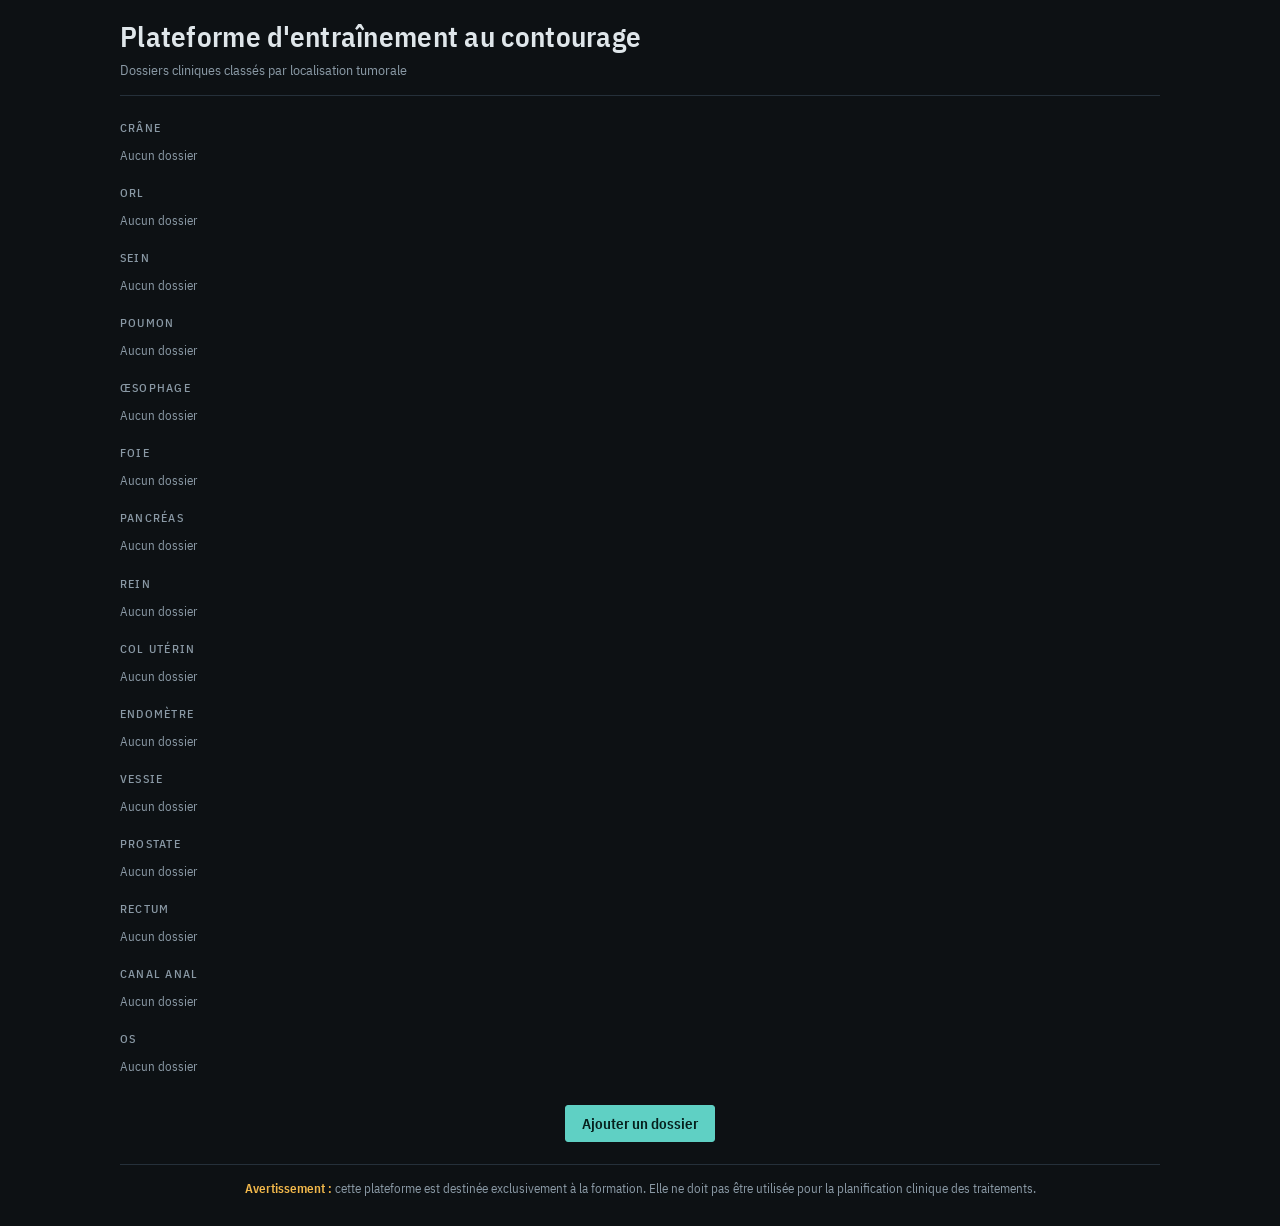
==== index.html @ 8049e3ee "Plateforme d'entraînement au contourage Menu par localisation tumorale, chargement de dossiers DICOM" ====
<!doctype html>
<html lang="fr">
<head>
<meta charset="utf-8">
<meta name="viewport" content="width=device-width,initial-scale=1,viewport-fit=cover">
<title>Plateforme d'entraînement au contourage</title>
<link rel="preconnect" href="https://fonts.googleapis.com">
<link rel="stylesheet" href="https://fonts.googleapis.com/css2?family=IBM+Plex+Sans+Condensed:wght@400;500;600&family=IBM+Plex+Mono:wght@400;500&display=swap">
<link rel="stylesheet" href="css/app.css">
</head>
<body>
<main id="page"></main>
<div id="modal-root"></div>
<script src="js/dicom.js"></script>
<script src="js/store.js"></script>
<script src="js/viewer.js"></script>
<script src="js/history.js"></script>
<script src="js/app.js"></script>
</body>
</html>
---- css/app.css ----
/* Thème : console de relecture radiologique (repris de la visionneuse « contourage ») */
:root{
  --bg:#0d1114; --panel:#151b20; --panel2:#1b232a; --line:#25303a; --fg:#dfe6ea; --muted:#8a99a5; --accent:#5fd0c4; --warn:#f2b84b; --bad:#ef6b5e; --good:#6fcf7f;
  --f-ui:"IBM Plex Sans Condensed","Arial Narrow",system-ui,sans-serif;
  --f-data:"IBM Plex Mono",ui-monospace,Menlo,Consolas,monospace;
  color-scheme:dark;
}
*,*::before,*::after{box-sizing:border-box}
[hidden]{display:none!important}
body{margin:0;background:var(--bg);color:var(--fg);font-family:var(--f-ui);font-size:15px;line-height:1.45;
  padding-left:max(16px,env(safe-area-inset-left,0px));padding-right:max(16px,env(safe-area-inset-right,0px));padding-block:16px 28px}
a{color:var(--accent)}
h1{font-size:1.45rem;font-weight:600;margin:0;letter-spacing:.01em;text-wrap:balance}
.meta{font-family:var(--f-data);font-size:.78rem;color:var(--muted)}
.btn{font:inherit;font-size:.82rem;background:transparent;color:var(--fg);border:1px solid var(--line);border-radius:3px;padding:4px 9px;cursor:pointer;text-decoration:none;display:inline-flex;align-items:center;gap:4px;white-space:nowrap}
.btn:hover{border-color:var(--muted)}
.btn.primary{background:var(--accent);border-color:var(--accent);color:#06201d;font-weight:600;padding:7px 16px;font-size:.92rem}
.btn.primary:hover{filter:brightness(1.08)}
.btn.danger{border-color:var(--bad);color:var(--bad)}
.btn[disabled],.seg button[disabled]{opacity:.45;cursor:default}
button:focus-visible,input:focus-visible,select:focus-visible,a:focus-visible{outline:2px solid var(--accent);outline-offset:2px}
.hint{font-size:.76rem;color:var(--muted)}
.loading{padding:60px 20px;text-align:center;color:var(--muted)}
.loading .bar{max-width:320px;height:4px;margin:14px auto 0;background:var(--line);border-radius:2px;overflow:hidden}
.loading .bar i{display:block;height:100%;width:0;background:var(--accent);transition:width .2s}
.error{color:var(--bad)}

/* ---- menu principal ---- */
.home{max-width:1040px;margin:0 auto;display:grid;gap:22px}
.brand{display:flex;align-items:center;gap:18px;flex-wrap:wrap;padding-bottom:14px;border-bottom:1px solid var(--line)}
.brand .logo{height:64px;background:#fff;border-radius:6px;padding:6px 10px;display:flex;align-items:center}
.brand .logo img{height:100%;width:auto;display:block}
.brand h1{font-size:1.8rem}
.brand .sub{color:var(--muted);font-size:.9rem;margin-top:2px}
.cat{display:grid;gap:4px}
.cat h2{font-size:.78rem;text-transform:uppercase;letter-spacing:.1em;color:var(--accent);margin:0 0 4px;font-weight:500;display:flex;gap:8px;align-items:baseline}
.cat h2 .n{font-family:var(--f-data);color:var(--muted);letter-spacing:0}
.cat.empty h2{color:var(--muted)}
.cat .none{font-size:.82rem;color:var(--muted);padding:2px 0 0}
.drow{display:grid;grid-template-columns:minmax(0,1fr) auto;gap:8px 16px;align-items:center;background:var(--panel);border:1px solid var(--line);border-radius:4px;padding:8px 12px}
.drow .t{font-weight:500;overflow-wrap:anywhere}
.drow .t small{display:block;font-family:var(--f-data);font-size:.7rem;color:var(--muted);font-weight:400}
.drow .acts{display:flex;gap:6px;flex-wrap:wrap;justify-content:flex-end}
@media (max-width:620px){.drow{grid-template-columns:minmax(0,1fr)}.drow .acts{justify-content:flex-start}}
.add{display:flex;justify-content:center;padding-top:6px}
.disclaimer{border-top:1px solid var(--line);padding-top:14px;color:var(--muted);font-size:.84rem;text-align:center}
.disclaimer b{color:var(--warn);font-weight:600}

/* ---- fenêtres ---- */
.modal-back{position:fixed;inset:0;background:rgba(4,7,9,.72);display:flex;align-items:flex-start;justify-content:center;padding:5vh 16px;overflow:auto;z-index:20}
.modal{background:var(--panel);border:1px solid var(--line);border-radius:6px;width:min(560px,100%);padding:18px 20px;display:grid;gap:14px;box-shadow:0 18px 50px rgba(0,0,0,.5)}
.modal.wide{width:min(680px,100%)}
.modal h2{margin:0;font-size:1.15rem;font-weight:600}
.modal .actions{display:flex;justify-content:flex-end;gap:8px;flex-wrap:wrap}
.modal .actions .btn{padding:6px 14px;font-size:.88rem}
.field{display:grid;gap:4px}
.field>label,.field>.lab{font-size:.84rem;font-weight:500}
.modal input[type=text],.modal input[type=password],.modal select{font:inherit;font-size:.9rem;width:100%;background:var(--bg);color:var(--fg);border:1px solid var(--line);border-radius:3px;padding:6px 8px}
.drop{border:1px dashed var(--line);border-radius:4px;padding:10px;display:grid;gap:6px;background:var(--bg)}
.drop.ok{border-color:var(--accent);border-style:solid}
.drop .pick{display:flex;gap:6px;flex-wrap:wrap;align-items:center}
.drop .info{font-family:var(--f-data);font-size:.74rem;color:var(--muted);overflow-wrap:anywhere}
.notice{border:1px solid var(--warn);color:var(--warn);background:rgba(242,184,75,.08);border-radius:4px;padding:8px 10px;font-size:.86rem;font-weight:500}
.targets{display:grid;gap:6px}
.targets .t{display:flex;gap:6px}
.errors{border:1px solid var(--bad);background:rgba(239,107,94,.08);color:var(--bad);border-radius:4px;padding:8px 10px;font-size:.84rem}
.errors ul{margin:4px 0 0;padding-left:18px}
.pw-err{color:var(--bad);font-size:.82rem;min-height:1.2em}

/* ---- visionneuse ---- */
.vtop{display:flex;flex-wrap:wrap;align-items:center;gap:8px 14px;margin-bottom:14px}
.vtitle{display:grid;gap:2px;min-width:0}
.grow{flex:1}
.app{display:grid;grid-template-columns:minmax(0,1fr) 310px;gap:16px;align-items:start}
@media (max-width:900px){.app{grid-template-columns:minmax(0,1fr)}}
.views{display:grid;grid-template-columns:minmax(0,2fr) minmax(0,1fr);gap:12px}
@media (max-width:620px){.views{grid-template-columns:minmax(0,1fr)}}
.view{background:#000;border:1px solid var(--line);border-radius:4px;position:relative;min-width:0}
.view.main{grid-row:span 2}
.view canvas{display:block;width:100%;height:auto;cursor:crosshair;touch-action:none}
.view.editing canvas{cursor:none}
.vhead{display:flex;justify-content:space-between;align-items:center;gap:8px;padding:6px 10px;background:var(--panel);border-bottom:1px solid var(--line);font-size:.8rem;text-transform:uppercase;letter-spacing:.08em;color:var(--muted)}
.vhead b{font-family:var(--f-data);font-weight:500;color:var(--fg);letter-spacing:0;text-transform:none;font-variant-numeric:tabular-nums}
.vfoot{padding:6px 10px;background:var(--panel);border-top:1px solid var(--line)}
.orient{position:absolute;font-family:var(--f-data);font-size:.72rem;color:var(--accent);pointer-events:none;opacity:.85}
input[type=range]{width:100%;accent-color:var(--accent)}
.tip{position:fixed;pointer-events:none;background:rgba(13,17,20,.92);border:1px solid var(--line);border-radius:4px;padding:4px 8px;font-size:.8rem;z-index:5;max-width:260px}
.tip .hu{font-family:var(--f-data);color:var(--muted);font-size:.72rem}
aside{background:var(--panel);border:1px solid var(--line);border-radius:4px;padding:12px;display:grid;gap:14px;min-width:0}
aside h2{font-size:.78rem;text-transform:uppercase;letter-spacing:.1em;color:var(--muted);margin:0 0 6px;font-weight:500}
.seg{display:flex;flex-wrap:wrap;gap:4px}
.seg button{font:inherit;font-size:.82rem;background:transparent;color:var(--fg);border:1px solid var(--line);border-radius:3px;padding:4px 9px;cursor:pointer}
.seg button[aria-pressed=true]{background:var(--accent);color:#06201d;border-color:var(--accent)}
.wl{font-family:var(--f-data);font-size:.74rem;color:var(--muted);margin-top:4px}
.row{display:flex;align-items:center;gap:8px;font-size:.85rem}
.row label{flex:1}
ul.list{list-style:none;margin:0;padding:0;display:grid;gap:1px;max-height:52vh;overflow:auto}
ul.list li{display:grid;grid-template-columns:auto 12px minmax(0,1fr) auto;align-items:center;gap:8px;padding:3px 4px;border-radius:3px}
ul.list li:hover,ul.list li.hot{background:#1e272e}
ul.list li.here .nm{color:var(--fg)}
ul.list li.grp{display:block;padding:8px 4px 3px;font-size:.72rem;text-transform:uppercase;letter-spacing:.1em;color:var(--accent);background:none}
ul.list li:not(.here) .nm{color:var(--muted)}
.sw{width:12px;height:12px;border-radius:2px;background:var(--c);display:inline-block;flex:none}
.sw.dash{background:transparent;border:2px dashed var(--c)}
.nm{font-size:.84rem;cursor:pointer;overflow:hidden;text-overflow:ellipsis;white-space:nowrap;background:none;border:0;color:inherit;font-family:inherit;text-align:left;padding:0}
.zr{font-family:var(--f-data);font-size:.68rem;color:var(--muted);font-variant-numeric:tabular-nums}
.tools{display:flex;gap:6px;flex-wrap:wrap}
.edit{border:1px solid var(--line);border-radius:4px;padding:10px;display:grid;gap:8px}
.edit.on{border-color:var(--warn)}
.edit select{font:inherit;font-size:.84rem;width:100%;background:var(--bg);color:var(--fg);border:1px solid var(--line);border-radius:3px;padding:4px}
.status{font-family:var(--f-data);font-size:.72rem;color:var(--muted)}
.status.dirty{color:var(--warn)} .status.err{color:var(--bad)}
.validate-bar{display:flex;align-items:center;gap:14px;flex-wrap:wrap;margin-top:16px;padding:12px;background:var(--panel);border:1px solid var(--line);border-radius:4px}
.dice{border:1px solid var(--accent);border-radius:4px;padding:10px;display:grid;gap:10px}
.dtab{width:100%;border-collapse:collapse;font-size:.84rem}
.dtab th{font-size:.7rem;text-transform:uppercase;letter-spacing:.08em;color:var(--muted);font-weight:500;text-align:left;padding:0 0 4px;border-bottom:1px solid var(--line)}
.dtab td{padding:6px 0;border-bottom:1px solid var(--line);vertical-align:top}
.dtab tfoot td{font-weight:600;border-bottom:0}
.dtab .num{text-align:right;font-family:var(--f-data);font-variant-numeric:tabular-nums;white-space:nowrap;padding-left:8px;width:92px}
.dtab th:last-child{text-align:right}
.dtab .num.good{color:var(--good)}
.dtab .vols{font-family:var(--f-data);font-size:.68rem;color:var(--muted)}
.dtab .bar{position:relative;height:4px;background:var(--line);border-radius:2px;margin-top:5px}
.dtab .bar i{position:absolute;left:0;top:0;bottom:0;background:var(--accent);border-radius:2px}
.dtab .bar b{position:absolute;left:80%;top:-3px;bottom:-3px;width:1px;background:var(--bad)}

/* ---- historique ---- */
.hist{max-width:1040px;margin:0 auto;display:grid;gap:18px}
.card{background:var(--panel);border:1px solid var(--line);border-radius:4px;padding:14px;display:grid;gap:10px;min-width:0}
.card h2{font-size:.78rem;text-transform:uppercase;letter-spacing:.1em;color:var(--muted);margin:0;font-weight:500}
.chart{position:relative}
.chart canvas{display:block;width:100%;height:auto}
.legend{display:flex;flex-wrap:wrap;gap:6px 16px;font-size:.84rem}
.legend span{display:inline-flex;align-items:center;gap:6px}
.legend i{width:16px;height:2px;background:var(--c);display:inline-block}
.legend i.ref{background:none;border-top:2px dashed #e66767;height:0}
.tscroll{overflow-x:auto}
.htab{border-collapse:collapse;font-size:.85rem;width:100%}
.htab th,.htab td{padding:6px 10px;border-bottom:1px solid var(--line);text-align:right;white-space:nowrap;font-variant-numeric:tabular-nums}
.htab th{font-size:.72rem;text-transform:uppercase;letter-spacing:.06em;color:var(--muted);font-weight:500}
.htab td{font-family:var(--f-data)}
.htab th:first-child,.htab td:first-child{text-align:left}
.htab td.good{color:var(--good)}
.htab tr:hover td{background:#1a2228}
.ctip{position:absolute;pointer-events:none;background:rgba(13,17,20,.94);border:1px solid var(--line);border-radius:4px;padding:6px 9px;font-size:.8rem;z-index:3;min-width:160px}
.ctip div{display:flex;justify-content:space-between;gap:12px}
.ctip b{font-family:var(--f-data);font-weight:500}
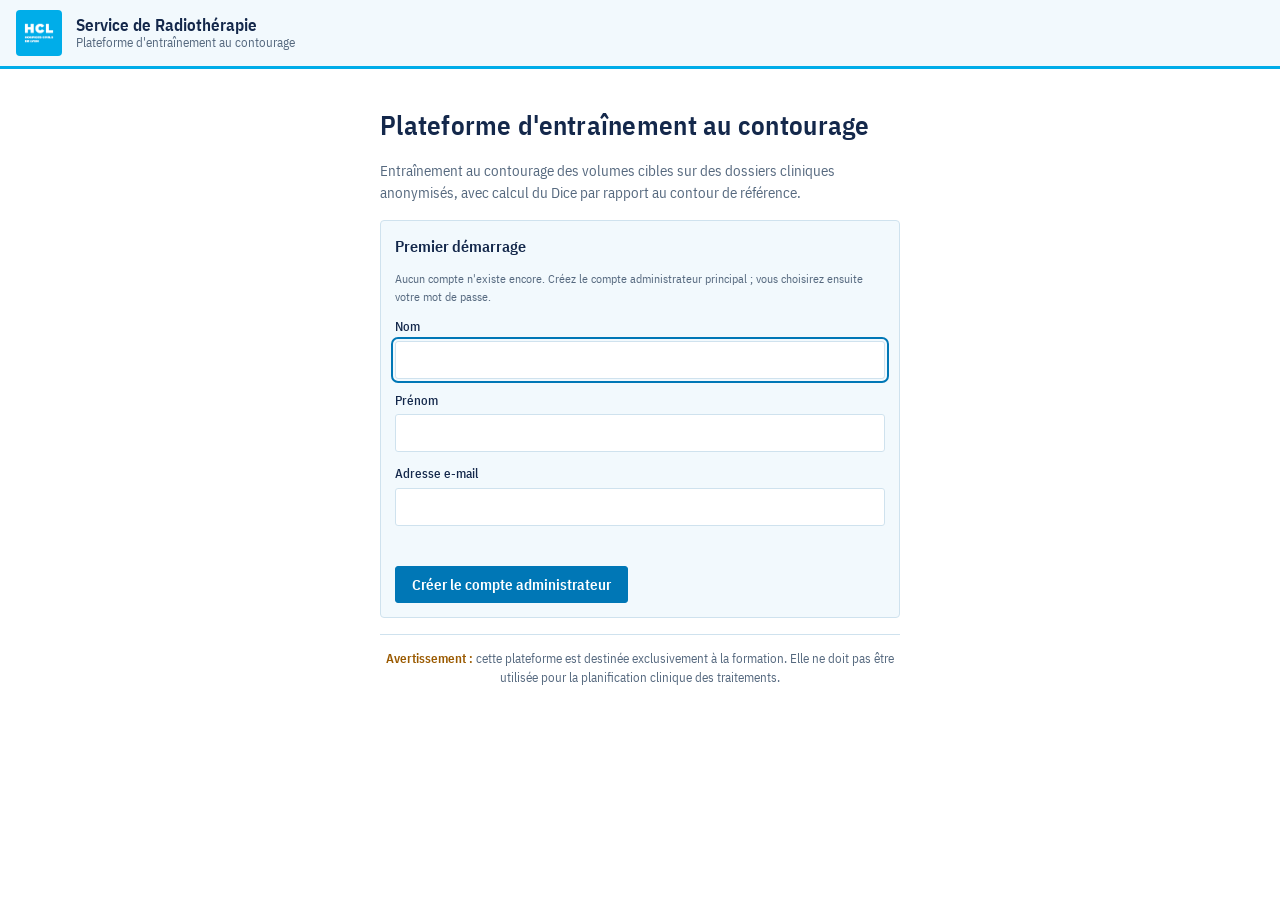
==== commit f9bbc5cd: "Comptes étudiant / administrateur, profil, statistiques et suivi des internes - Page d'accueil de co" ====
--- a/index.html
+++ b/index.html
@@ -13,6 +13,8 @@
 <div id="modal-root"></div>
 <script src="js/dicom.js"></script>
 <script src="js/store.js"></script>
+<script src="js/shared.js"></script>
+<script src="js/accounts.js"></script>
 <script src="js/viewer.js"></script>
 <script src="js/history.js"></script>
 <script src="js/app.js"></script>
--- a/css/app.css
+++ b/css/app.css
@@ -1,9 +1,16 @@
-/* Thème : console de relecture radiologique (repris de la visionneuse « contourage ») */
+/* Deux thèmes : console de relecture radiologique sombre pour la visionneuse (reprise de « contourage »),
+   fond blanc aux couleurs des HCL (cyan du logo, bleu marine) pour l'accueil et l'historique (body.light). */
 :root{
   --bg:#0d1114; --panel:#151b20; --panel2:#1b232a; --line:#25303a; --fg:#dfe6ea; --muted:#8a99a5; --accent:#5fd0c4; --warn:#f2b84b; --bad:#ef6b5e; --good:#6fcf7f;
+  --brand:#5fd0c4; --on-accent:#06201d; --hover:#1e272e; --overlay:rgba(4,7,9,.72); --tipbg:rgba(13,17,20,.94); --shadow:0 18px 50px rgba(0,0,0,.5); --ref:#e66767;
   --f-ui:"IBM Plex Sans Condensed","Arial Narrow",system-ui,sans-serif;
   --f-data:"IBM Plex Mono",ui-monospace,Menlo,Consolas,monospace;
   color-scheme:dark;
+}
+body.light{
+  --bg:#ffffff; --panel:#f2f9fd; --panel2:#e3f3fb; --line:#cfe2ee; --fg:#14284b; --muted:#56697f; --accent:#0077b6; --warn:#9a5a00; --bad:#c0392b; --good:#1d7a3a;
+  --brand:#00ade9; --on-accent:#ffffff; --hover:#e3f3fb; --overlay:rgba(20,40,75,.45); --tipbg:rgba(255,255,255,.97); --shadow:0 18px 50px rgba(20,40,75,.22); --ref:#e34948;
+  color-scheme:light;
 }
 *,*::before,*::after{box-sizing:border-box}
 [hidden]{display:none!important}
@@ -14,7 +21,7 @@
 .meta{font-family:var(--f-data);font-size:.78rem;color:var(--muted)}
 .btn{font:inherit;font-size:.82rem;background:transparent;color:var(--fg);border:1px solid var(--line);border-radius:3px;padding:4px 9px;cursor:pointer;text-decoration:none;display:inline-flex;align-items:center;gap:4px;white-space:nowrap}
 .btn:hover{border-color:var(--muted)}
-.btn.primary{background:var(--accent);border-color:var(--accent);color:#06201d;font-weight:600;padding:7px 16px;font-size:.92rem}
+.btn.primary{background:var(--accent);border-color:var(--accent);color:var(--on-accent);font-weight:600;padding:7px 16px;font-size:.92rem}
 .btn.primary:hover{filter:brightness(1.08)}
 .btn.danger{border-color:var(--bad);color:var(--bad)}
 .btn[disabled],.seg button[disabled]{opacity:.45;cursor:default}
@@ -27,17 +34,20 @@
 
 /* ---- menu principal ---- */
 .home{max-width:1040px;margin:0 auto;display:grid;gap:22px}
-.brand{display:flex;align-items:center;gap:18px;flex-wrap:wrap;padding-bottom:14px;border-bottom:1px solid var(--line)}
-.brand .logo{height:64px;background:#fff;border-radius:6px;padding:6px 10px;display:flex;align-items:center}
+.brand{display:flex;align-items:center;gap:18px;flex-wrap:wrap;padding-bottom:16px;border-bottom:3px solid var(--brand)}
+.brand .logo{height:72px;aspect-ratio:1;border-radius:6px;overflow:hidden;flex:none}
 .brand .logo img{height:100%;width:auto;display:block}
-.brand h1{font-size:1.8rem}
+.brand h1{font-size:1.8rem;color:var(--fg)}
+@media (max-width:520px){.brand{flex-wrap:nowrap;gap:12px}.brand .logo{height:56px}.brand h1{font-size:1.3rem}}
 .brand .sub{color:var(--muted);font-size:.9rem;margin-top:2px}
 .cat{display:grid;gap:4px}
-.cat h2{font-size:.78rem;text-transform:uppercase;letter-spacing:.1em;color:var(--accent);margin:0 0 4px;font-weight:500;display:flex;gap:8px;align-items:baseline}
+.cat h2{font-size:.8rem;text-transform:uppercase;letter-spacing:.1em;color:var(--fg);margin:0 0 4px;font-weight:600;display:flex;gap:8px;align-items:center}
+.cat h2::before{content:"";width:10px;height:10px;background:var(--brand);border-radius:2px;flex:none}
+.cat.empty h2::before{background:var(--line)}
 .cat h2 .n{font-family:var(--f-data);color:var(--muted);letter-spacing:0}
-.cat.empty h2{color:var(--muted)}
-.cat .none{font-size:.82rem;color:var(--muted);padding:2px 0 0}
-.drow{display:grid;grid-template-columns:minmax(0,1fr) auto;gap:8px 16px;align-items:center;background:var(--panel);border:1px solid var(--line);border-radius:4px;padding:8px 12px}
+.cat.empty h2{color:var(--muted);font-weight:500}
+.cat .none{font-size:.82rem;color:var(--muted);padding:0 0 0 18px}
+.drow{display:grid;grid-template-columns:minmax(0,1fr) auto;gap:8px 16px;align-items:center;background:var(--panel);border:1px solid var(--line);border-left:3px solid var(--brand);border-radius:4px;padding:8px 12px}
 .drow .t{font-weight:500;overflow-wrap:anywhere}
 .drow .t small{display:block;font-family:var(--f-data);font-size:.7rem;color:var(--muted);font-weight:400}
 .drow .acts{display:flex;gap:6px;flex-wrap:wrap;justify-content:flex-end}
@@ -47,8 +57,8 @@
 .disclaimer b{color:var(--warn);font-weight:600}
 
 /* ---- fenêtres ---- */
-.modal-back{position:fixed;inset:0;background:rgba(4,7,9,.72);display:flex;align-items:flex-start;justify-content:center;padding:5vh 16px;overflow:auto;z-index:20}
-.modal{background:var(--panel);border:1px solid var(--line);border-radius:6px;width:min(560px,100%);padding:18px 20px;display:grid;gap:14px;box-shadow:0 18px 50px rgba(0,0,0,.5)}
+.modal-back{position:fixed;inset:0;background:var(--overlay);display:flex;align-items:flex-start;justify-content:center;padding:5vh 16px;overflow:auto;z-index:20}
+.modal{background:var(--panel);border:1px solid var(--line);border-radius:6px;width:min(560px,100%);padding:18px 20px;display:grid;gap:14px;box-shadow:var(--shadow)}
 .modal.wide{width:min(680px,100%)}
 .modal h2{margin:0;font-size:1.15rem;font-weight:600}
 .modal .actions{display:flex;justify-content:flex-end;gap:8px;flex-wrap:wrap}
@@ -60,10 +70,15 @@
 .drop.ok{border-color:var(--accent);border-style:solid}
 .drop .pick{display:flex;gap:6px;flex-wrap:wrap;align-items:center}
 .drop .info{font-family:var(--f-data);font-size:.74rem;color:var(--muted);overflow-wrap:anywhere}
-.notice{border:1px solid var(--warn);color:var(--warn);background:rgba(242,184,75,.08);border-radius:4px;padding:8px 10px;font-size:.86rem;font-weight:500}
-.targets{display:grid;gap:6px}
-.targets .t{display:flex;gap:6px}
-.errors{border:1px solid var(--bad);background:rgba(239,107,94,.08);color:var(--bad);border-radius:4px;padding:8px 10px;font-size:.84rem}
+.notice{border:1px solid var(--warn);color:var(--warn);background:color-mix(in srgb,var(--warn) 8%,transparent);border-radius:4px;padding:8px 10px;font-size:.86rem;font-weight:500}
+.stab{border-collapse:collapse;width:100%;font-size:.86rem}
+.stab th{font-size:.72rem;text-transform:uppercase;letter-spacing:.06em;color:var(--muted);font-weight:500;text-align:center;padding:4px 8px;border-bottom:1px solid var(--line);white-space:nowrap}
+.stab th:first-child{text-align:left;padding-left:0}
+.stab td{padding:5px 8px;border-bottom:1px solid var(--line);text-align:center}
+.stab td:first-child{text-align:left;padding-left:0;overflow-wrap:anywhere}
+.stab input{width:16px;height:16px;accent-color:var(--accent)}
+.stab tr:hover td{background:var(--hover)}
+.errors{border:1px solid var(--bad);background:color-mix(in srgb,var(--bad) 7%,transparent);color:var(--bad);border-radius:4px;padding:8px 10px;font-size:.84rem}
 .errors ul{margin:4px 0 0;padding-left:18px}
 .pw-err{color:var(--bad);font-size:.82rem;min-height:1.2em}
 
@@ -84,19 +99,19 @@
 .vfoot{padding:6px 10px;background:var(--panel);border-top:1px solid var(--line)}
 .orient{position:absolute;font-family:var(--f-data);font-size:.72rem;color:var(--accent);pointer-events:none;opacity:.85}
 input[type=range]{width:100%;accent-color:var(--accent)}
-.tip{position:fixed;pointer-events:none;background:rgba(13,17,20,.92);border:1px solid var(--line);border-radius:4px;padding:4px 8px;font-size:.8rem;z-index:5;max-width:260px}
+.tip{position:fixed;pointer-events:none;background:var(--tipbg);border:1px solid var(--line);border-radius:4px;padding:4px 8px;font-size:.8rem;z-index:5;max-width:260px}
 .tip .hu{font-family:var(--f-data);color:var(--muted);font-size:.72rem}
 aside{background:var(--panel);border:1px solid var(--line);border-radius:4px;padding:12px;display:grid;gap:14px;min-width:0}
 aside h2{font-size:.78rem;text-transform:uppercase;letter-spacing:.1em;color:var(--muted);margin:0 0 6px;font-weight:500}
 .seg{display:flex;flex-wrap:wrap;gap:4px}
 .seg button{font:inherit;font-size:.82rem;background:transparent;color:var(--fg);border:1px solid var(--line);border-radius:3px;padding:4px 9px;cursor:pointer}
-.seg button[aria-pressed=true]{background:var(--accent);color:#06201d;border-color:var(--accent)}
+.seg button[aria-pressed=true]{background:var(--accent);color:var(--on-accent);border-color:var(--accent)}
 .wl{font-family:var(--f-data);font-size:.74rem;color:var(--muted);margin-top:4px}
 .row{display:flex;align-items:center;gap:8px;font-size:.85rem}
 .row label{flex:1}
 ul.list{list-style:none;margin:0;padding:0;display:grid;gap:1px;max-height:52vh;overflow:auto}
 ul.list li{display:grid;grid-template-columns:auto 12px minmax(0,1fr) auto;align-items:center;gap:8px;padding:3px 4px;border-radius:3px}
-ul.list li:hover,ul.list li.hot{background:#1e272e}
+ul.list li:hover,ul.list li.hot{background:var(--hover)}
 ul.list li.here .nm{color:var(--fg)}
 ul.list li.grp{display:block;padding:8px 4px 3px;font-size:.72rem;text-transform:uppercase;letter-spacing:.1em;color:var(--accent);background:none}
 ul.list li:not(.here) .nm{color:var(--muted)}
@@ -133,7 +148,7 @@
 .legend{display:flex;flex-wrap:wrap;gap:6px 16px;font-size:.84rem}
 .legend span{display:inline-flex;align-items:center;gap:6px}
 .legend i{width:16px;height:2px;background:var(--c);display:inline-block}
-.legend i.ref{background:none;border-top:2px dashed #e66767;height:0}
+.legend i.ref{background:none;border-top:2px dashed var(--ref);height:0}
 .tscroll{overflow-x:auto}
 .htab{border-collapse:collapse;font-size:.85rem;width:100%}
 .htab th,.htab td{padding:6px 10px;border-bottom:1px solid var(--line);text-align:right;white-space:nowrap;font-variant-numeric:tabular-nums}
@@ -141,7 +156,85 @@
 .htab td{font-family:var(--f-data)}
 .htab th:first-child,.htab td:first-child{text-align:left}
 .htab td.good{color:var(--good)}
-.htab tr:hover td{background:#1a2228}
-.ctip{position:absolute;pointer-events:none;background:rgba(13,17,20,.94);border:1px solid var(--line);border-radius:4px;padding:6px 9px;font-size:.8rem;z-index:3;min-width:160px}
+.htab tr:hover td{background:var(--hover)}
+.ctip{position:absolute;pointer-events:none;background:var(--tipbg);box-shadow:var(--shadow);border:1px solid var(--line);border-radius:4px;padding:6px 9px;font-size:.8rem;z-index:3;min-width:160px}
 .ctip div{display:flex;justify-content:space-between;gap:12px}
 .ctip b{font-family:var(--f-data);font-weight:500}
+.stab tr.all td{background:var(--panel2);font-size:.8rem;color:var(--muted);border-bottom:1px solid var(--line)}
+.stab tr.all label{cursor:pointer}
+.tag{display:inline-block;font-size:.7rem;font-weight:500;color:var(--warn);border:1px solid var(--warn);border-radius:3px;padding:0 5px;margin-left:6px;vertical-align:2px}
+.vimg{position:relative;overflow:hidden}
+.vfoot{display:flex;align-items:center;gap:6px}
+.step,.zb{font:inherit;font-size:1rem;line-height:1;background:transparent;color:var(--fg);border:1px solid var(--line);border-radius:3px;min-width:28px;height:26px;padding:0 6px;cursor:pointer;flex:none}
+.step:hover,.zb:hover{border-color:var(--accent);color:var(--accent)}
+.zoom{display:inline-flex;gap:3px;margin-left:auto;margin-right:8px;text-transform:none;letter-spacing:0}
+.zb.zv{font-family:var(--f-data);font-size:.72rem;min-width:52px}
+.fusions{display:grid;gap:8px}
+.fusion{border:1px solid var(--line);border-radius:4px;padding:8px;display:grid;gap:6px;background:var(--panel2)}
+.fusion .fhead{display:flex;gap:6px}
+.fusbar{position:absolute;top:6px;left:6px;z-index:2;display:grid;gap:4px;background:rgba(13,17,20,.82);border:1px solid var(--line);border-radius:4px;padding:5px 7px;max-width:calc(100% - 12px)}
+.fusbar select{font:inherit;font-size:.8rem;background:var(--bg);color:var(--fg);border:1px solid var(--line);border-radius:3px;padding:2px 4px;max-width:240px}
+.fusmix{display:grid;gap:2px;min-width:180px}
+.fusmix span{font-family:var(--f-data);font-size:.68rem;color:var(--muted)}
+.sr{position:absolute;width:1px;height:1px;overflow:hidden;clip:rect(0 0 0 0)}
+.fuswin{font-size:.74rem;color:var(--muted)}
+.fuswin summary{cursor:pointer;padding:2px 0}
+.fuswin[open]{display:grid;gap:3px;padding-bottom:2px}
+.fuswin label{display:flex;justify-content:space-between;gap:8px}
+.fuswin label b{font-family:var(--f-data);font-weight:500;color:var(--fg)}
+.fuswin .ck{justify-content:flex-start;align-items:center;gap:6px}
+.fuswin .btn{justify-self:start;font-size:.74rem;padding:2px 8px}
+.optool{border-top:1px solid var(--line);padding-top:6px;display:grid;gap:5px}
+.optool summary{cursor:pointer;font-size:.84rem;font-weight:500}
+.optool[open]{padding-bottom:4px}
+.optool select{font:inherit;font-size:.84rem;width:100%;background:var(--bg);color:var(--fg);border:1px solid var(--line);border-radius:3px;padding:4px}
+.optool .btn{justify-self:start}
+.mgrid{display:grid;grid-template-columns:auto 1fr auto 1fr;gap:4px 6px;align-items:center;font-size:.8rem}
+.mgrid input{font:inherit;font-size:.82rem;width:100%;min-width:0;background:var(--bg);color:var(--fg);border:1px solid var(--line);border-radius:3px;padding:3px 5px;font-variant-numeric:tabular-nums}
+
+/* ---- en-tête commun et comptes ---- */
+.sitebar{margin:-16px calc(-1*max(16px,env(safe-area-inset-right,0px))) 18px calc(-1*max(16px,env(safe-area-inset-left,0px)));background:var(--panel);border-bottom:3px solid var(--brand)}
+.sb-in{display:flex;align-items:center;flex-wrap:wrap;gap:8px 14px;padding:10px max(16px,env(safe-area-inset-right,0px)) 10px max(16px,env(safe-area-inset-left,0px));max-width:1400px;margin:0 auto}
+.sb-logo{height:46px;width:46px;border-radius:4px;flex:none}
+.sb-t{display:grid;line-height:1.2;min-width:0}
+.sb-t b{font-size:1.05rem;font-weight:600;color:var(--fg)}
+.sb-t span{font-size:.8rem;color:var(--muted)}
+.sb-user{display:grid;text-align:right;font-size:.86rem;line-height:1.2}
+.sb-user small{color:var(--muted);font-size:.72rem}
+@media (max-width:620px){.sb-user{text-align:left}}
+.admbar{display:flex;gap:8px;flex-wrap:wrap;margin-left:auto}
+.brand{justify-content:space-between}
+.login{max-width:520px;margin:4vh auto 0;display:grid;gap:16px}
+.login h1{font-size:1.7rem}
+.login .sub{margin:0;color:var(--muted)}
+.lform{gap:12px}
+.lform h2{font-size:1rem;text-transform:none;letter-spacing:0;color:var(--fg);font-weight:600}
+.lform input{font:inherit;font-size:.95rem;width:100%;background:var(--bg);color:var(--fg);border:1px solid var(--line);border-radius:3px;padding:7px 9px}
+.lform .btn.primary{justify-self:start}
+.kv{display:grid;grid-template-columns:max-content minmax(0,1fr);gap:4px 14px;font-size:.88rem}
+.kv span{color:var(--muted)}
+.kv b{font-weight:500;overflow-wrap:anywhere}
+.semtab{border-collapse:collapse;width:100%;font-size:.84rem}
+.semtab th{font-size:.72rem;font-weight:500;color:var(--muted);text-align:left;padding:3px 6px 3px 0;white-space:nowrap}
+.semtab td{padding:2px 3px}
+.semtab input{font:inherit;font-size:.84rem;width:100%;min-width:90px;background:var(--bg);color:var(--fg);border:1px solid var(--line);border-radius:3px;padding:4px 6px}
+.semro th[scope=row]{font-family:var(--f-ui);font-size:.8rem;color:var(--muted);text-align:left}
+.semro td{font-family:var(--f-ui)!important;text-align:left!important;white-space:normal!important}
+.pwchange{border-top:1px solid var(--line);padding-top:8px;display:grid;gap:8px}
+.pwchange summary{cursor:pointer;font-weight:500;font-size:.9rem}
+.roles{border:1px solid var(--line);border-radius:4px;padding:8px 12px;display:flex;gap:18px;flex-wrap:wrap}
+.roles legend{font-size:.84rem;font-weight:500;padding:0 4px}
+.roles label{display:flex;gap:6px;align-items:center}
+.filters{grid-template-columns:repeat(auto-fit,minmax(180px,1fr));align-items:end}
+.filters .wide{grid-column:1/-1}
+.filters select{font:inherit;font-size:.9rem;width:100%;background:var(--bg);color:var(--fg);border:1px solid var(--line);border-radius:3px;padding:6px 8px}
+.cgroup{border:1px solid var(--line);border-radius:4px;padding:6px 10px;background:var(--bg)}
+.cgroup+.cgroup{margin-top:6px}
+.cgroup>summary{cursor:pointer;font-weight:600;text-transform:uppercase;letter-spacing:.06em;font-size:.8rem}
+.cgroup .n,.dsheet .n{font-family:var(--f-data);font-size:.72rem;color:var(--muted);font-weight:400;letter-spacing:0;text-transform:none;margin-left:6px}
+.dsheet{margin:6px 0 0 12px;border-left:3px solid var(--brand);padding:4px 0 4px 10px}
+.dsheet>summary{cursor:pointer;font-weight:500}
+.dbody{padding-top:8px}
+.hist.embedded{max-width:none;gap:10px}
+.semro th{text-align:left!important}
+.semro th[scope=row]{text-transform:none;letter-spacing:0;font-weight:500;color:var(--muted);white-space:nowrap}
